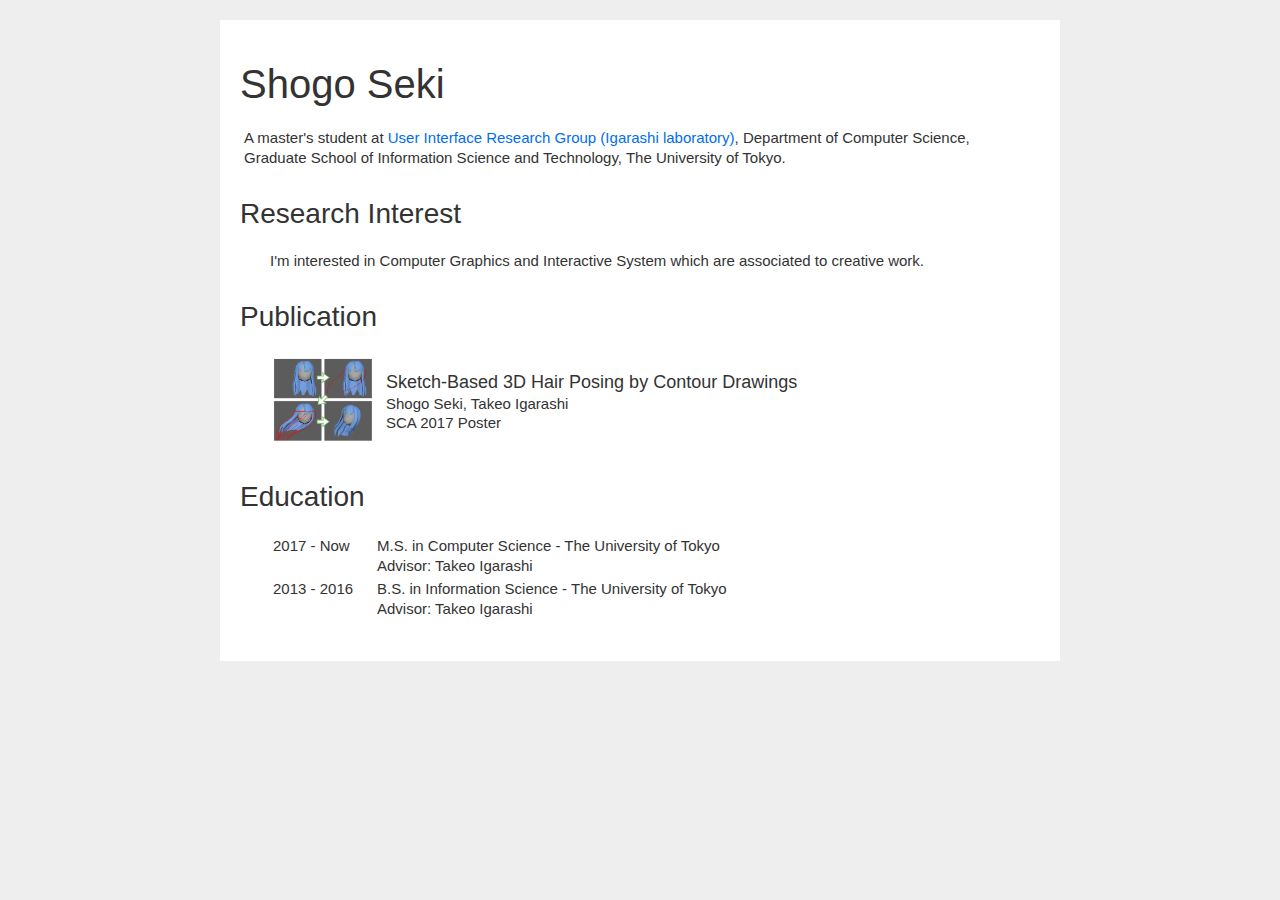
==== index.html @ ca41a8cb "Initial commit" ====
<!DOCTYPE html>
<html lang="ja">
  <head>
    <meta charset="utf-8">
    <meta name="viewport" content="width=device-width, initial-scale=1.0">
    <title>Shogo Seki (関 祥吾)</title>
    <link rel="stylesheet" href="style/style.css">
  </head>
  <body>
    <h1>Shogo Seki</h1>
    <p class="full">
      A master's student at <a href="http://www-ui.is.s.u-tokyo.ac.jp/">User Interface Research Group (Igarashi laboratory)</a>, Department of Computer Science, Graduate School of Information Science and Technology, The University of Tokyo.<br>
    </p>

    <h2>Research Interest</h2>
    <p>
      I'm interested in Computer Graphics and Interactive System which are associated to creative work.
    </p>

    <h2>Publication</h2>
    <div class="content">
      <table>
        <tr>
          <td><img src="img/hairsketch.png" class="teaser" width="100px" /></td>
          <td class="info">
            <div class="title">Sketch-Based 3D Hair Posing by Contour Drawings</div>
            <div class="authors">Shogo Seki, Takeo Igarashi</div>
            <div class="conference">SCA 2017 Poster</div>
          </td>
        </tr>
      </table>
    </div>

    <h2>Education</h2>
    <div class="content">
      <table>
        <tr>
          <td class="year">2017 - Now</td>
          <td class="degree">
            M.S. in Computer Science - The University of Tokyo<br>
            Advisor: Takeo Igarashi
          </td>
        </tr>
        <tr>
          <td class="year">2013 - 2016</td>
          <td class="degree">
            B.S. in Information Science - The University of Tokyo<br>
            Advisor: Takeo Igarashi
          </td>
        </tr>
      </table>
    </div>
  </body>
</html>
---- style/style.css ----
html {
	font-family: sans-serif;
	font-size: 0.625em;
	background-color: #eeeeee;
}

body {
	background-color: #ffffff;
	color: #333333;
	font-family: Helvetica, Arial, sans-serif;
	font-weight: 300;
	line-height: 1.3;
	font-size: 1.5rem;
	max-width: 800px;
	margin: 20px auto;
	padding: 20px 20px 40px;
}

a {
	color: #006df0;
	text-decoration: none;
}

a:hover {
	text-decoration: underline;
}

a.silent {
	color: inherit;
	text-decoration: none;
}

.link {
	width: 1.4rem;
	height: 1.4rem;
	display: inline-block;
	background-image: url(external-link-symbol.svg);
	background-position: center;
	background-size: contain;
	background-repeat: no-repeat;
}

h1 {
	font-size: 4.0rem;
	font-weight: 400;
	line-height: 1.2;
	margin: 20px 0 20px 0;
	padding: 0;
}

h2 {
	font-size: 2.8rem;
	font-weight: 300;
	line-height: 1.2;
	margin: 30px 0 20px;
}

h3 {
	font-size: 1.6rem;
	font-weight: 300;
	line-height: 1.2;
	margin: 0;
	padding: 0;
}

p {
	margin: 0;
	padding: 0 0 0 30px;
}

@media screen and (max-width: 480px) {
	p {
		padding: 0;
	}
}

p.full {
	padding: 0 4px;
}

hr {
	border: 0;
	height: 1px;
	background-color: #dddddd;
}

#footer {
	color: #888888;
	font-size: 1.2rem;
	margin-top: 40px;
}

.content {
	padding: 0 0 0 30px;
}

@media screen and (max-width: 480px) {
	.content {
		padding: 0;
	}
}

.content > .item {
	margin-bottom: 10px;
}

.posts {
	margin: 0;
	padding: 0;
	list-style-type: none;
}

.posts li {
	margin: 0;
	margin-bottom: 10px;
	line-height: 1.2;
}

.note {
	color: #888888;
	font-size: 1.1rem;
}

.year {
	width: 100px;
	vertical-align: top;
}

img.teaser {
	width: 100px;
}

.info {
	padding: 0 0 0 10px;
}

.info > .title {
	font-size: 1.8rem;
	font-weight: 400;
}

.clearfix:after {
    content:" ";
    display:block;
    clear:both;
}
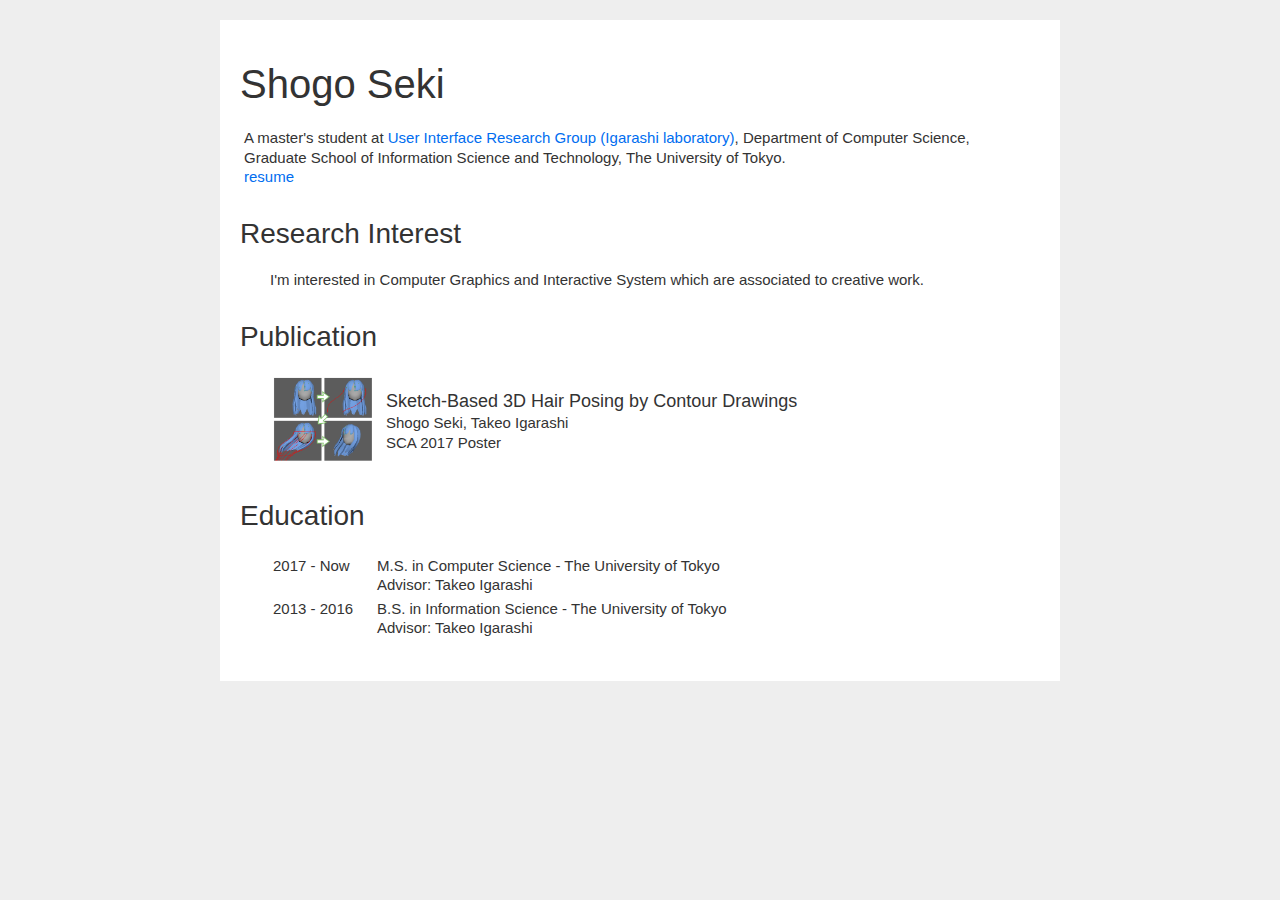
==== commit 04967678: "Add resume" ====
--- a/index.html
+++ b/index.html
@@ -10,6 +10,7 @@
     <h1>Shogo Seki</h1>
     <p class="full">
       A master's student at <a href="http://www-ui.is.s.u-tokyo.ac.jp/">User Interface Research Group (Igarashi laboratory)</a>, Department of Computer Science, Graduate School of Information Science and Technology, The University of Tokyo.<br>
+      <a href="material/resume.pdf">resume</a>
     </p>
 
     <h2>Research Interest</h2>
--- a/style/style.css
+++ b/style/style.css
@@ -14,6 +14,12 @@
 	max-width: 800px;
 	margin: 20px auto;
 	padding: 20px 20px 40px;
+}
+
+@media screen and (max-width: 480px) {
+	body {
+		margin: 0 auto;
+	}
 }
 
 a {
@@ -70,7 +76,7 @@
 
 @media screen and (max-width: 480px) {
 	p {
-		padding: 0;
+		padding: 0 0 0 4px;
 	}
 }
 
@@ -96,7 +102,7 @@
 
 @media screen and (max-width: 480px) {
 	.content {
-		padding: 0;
+		padding: 0 0 0 4px;
 	}
 }
 
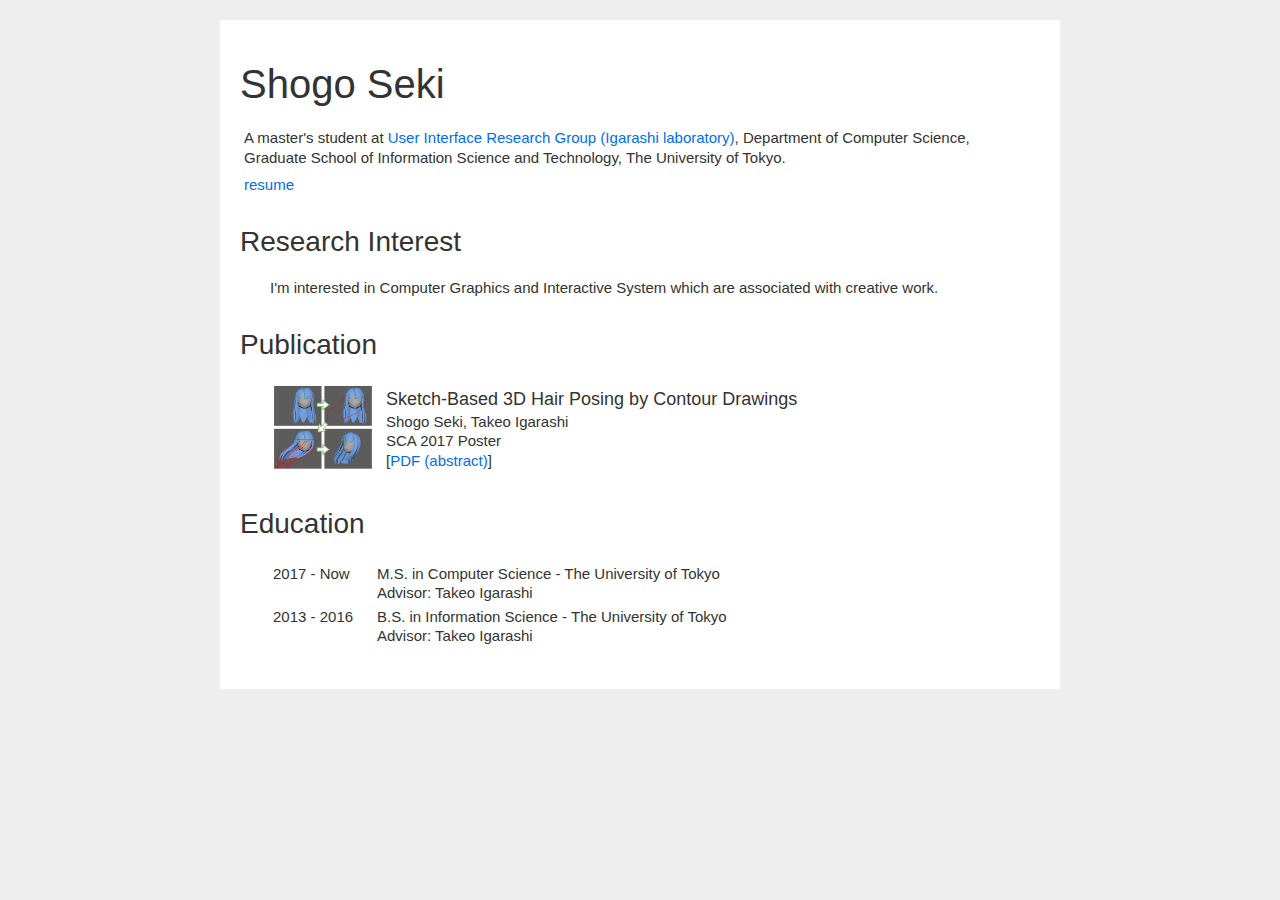
==== commit 4dbc6505: "Add pdf of sca17; fix grammar" ====
--- a/index.html
+++ b/index.html
@@ -9,13 +9,15 @@
   <body>
     <h1>Shogo Seki</h1>
     <p class="full">
-      A master's student at <a href="http://www-ui.is.s.u-tokyo.ac.jp/">User Interface Research Group (Igarashi laboratory)</a>, Department of Computer Science, Graduate School of Information Science and Technology, The University of Tokyo.<br>
+      A master's student at <a href="http://www-ui.is.s.u-tokyo.ac.jp/">User Interface Research Group (Igarashi laboratory)</a>, Department of Computer Science, Graduate School of Information Science and Technology, The University of Tokyo.
+    </p>
+    <p class="full">
       <a href="material/resume.pdf">resume</a>
     </p>
 
     <h2>Research Interest</h2>
     <p>
-      I'm interested in Computer Graphics and Interactive System which are associated to creative work.
+      I'm interested in Computer Graphics and Interactive System which are associated with creative work.
     </p>
 
     <h2>Publication</h2>
@@ -27,6 +29,7 @@
             <div class="title">Sketch-Based 3D Hair Posing by Contour Drawings</div>
             <div class="authors">Shogo Seki, Takeo Igarashi</div>
             <div class="conference">SCA 2017 Poster</div>
+            <div class="links">[<a href="material/sca17/hairsketch-sca17-poster.pdf">PDF (abstract)</a>]</div>
           </td>
         </tr>
       </table>
--- a/style/style.css
+++ b/style/style.css
@@ -70,7 +70,7 @@
 }
 
 p {
-	margin: 0;
+	margin: 8px 0;
 	padding: 0 0 0 30px;
 }
 
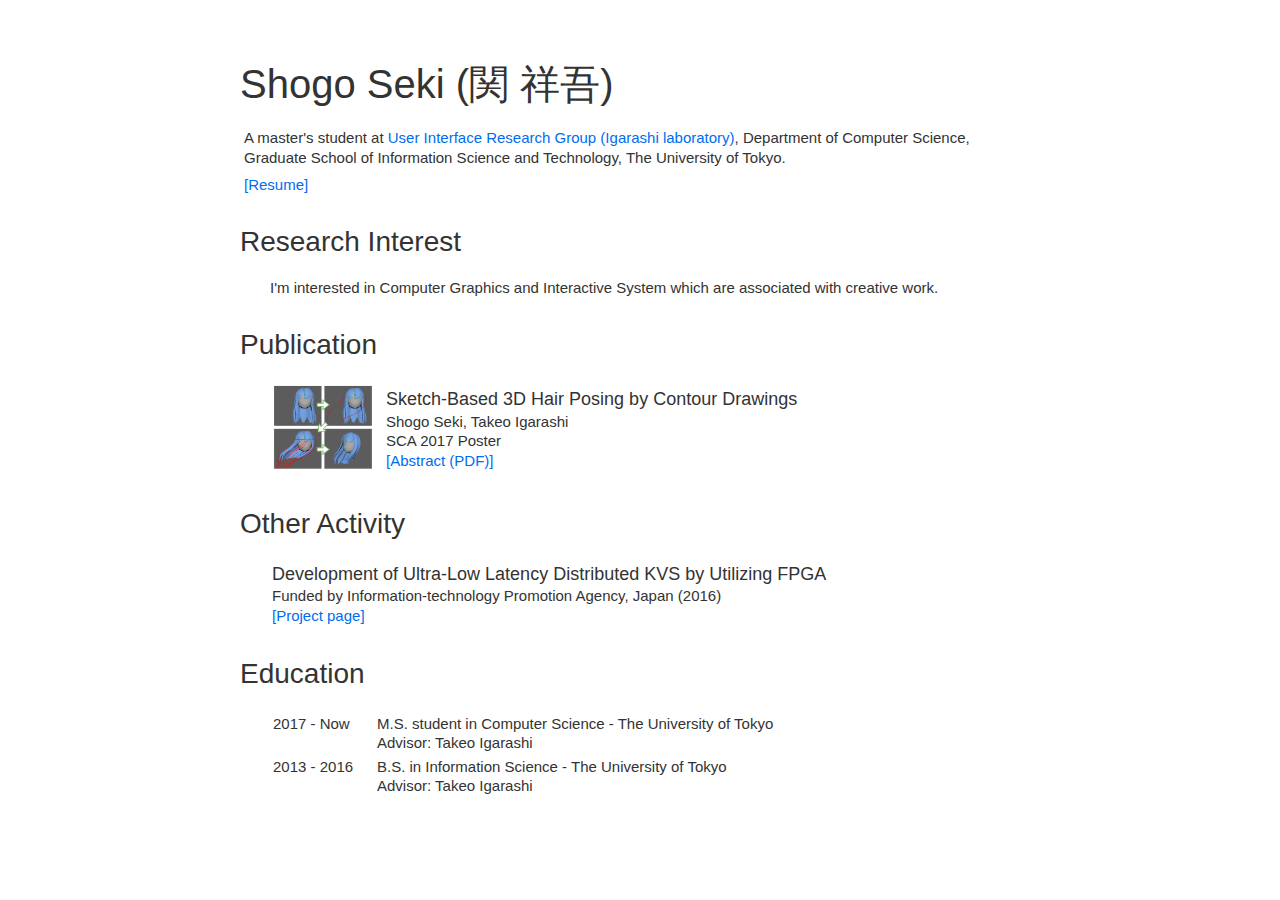
==== commit a0208d19: "Add mitou project; Fix notations" ====
--- a/index.html
+++ b/index.html
@@ -7,12 +7,12 @@
     <link rel="stylesheet" href="style/style.css">
   </head>
   <body>
-    <h1>Shogo Seki</h1>
+    <h1><span class="nowrap">Shogo Seki</span> <span class="nowrap">(関 祥吾)</span></h1>
     <p class="full">
       A master's student at <a href="http://www-ui.is.s.u-tokyo.ac.jp/">User Interface Research Group (Igarashi laboratory)</a>, Department of Computer Science, Graduate School of Information Science and Technology, The University of Tokyo.
     </p>
     <p class="full">
-      <a href="material/resume.pdf">resume</a>
+      <a href="material/resume.pdf">[Resume]</a>
     </p>
 
     <h2>Research Interest</h2>
@@ -29,7 +29,20 @@
             <div class="title">Sketch-Based 3D Hair Posing by Contour Drawings</div>
             <div class="authors">Shogo Seki, Takeo Igarashi</div>
             <div class="conference">SCA 2017 Poster</div>
-            <div class="links">[<a href="material/sca17/hairsketch-sca17-poster.pdf">PDF (abstract)</a>]</div>
+            <div class="links"><a href="material/sca17/hairsketch-sca17-poster.pdf">[Abstract (PDF)]</a></div>
+          </td>
+        </tr>
+      </table>
+    </div>
+
+    <h2>Other Activity</h2>
+    <div class="content">
+      <table>
+        <tr>
+          <td class="info no-image">
+            <div class="title">Development of Ultra-Low Latency Distributed KVS by Utilizing FPGA</div>
+            <div class="description">Funded by Information-technology Promotion Agency, Japan (2016)</div>
+            <div class="links"><a href="https://www.ipa.go.jp/jinzai/mitou/2016/gaiyou_s-3.html">[Project page]</a></div>
           </td>
         </tr>
       </table>
@@ -41,7 +54,7 @@
         <tr>
           <td class="year">2017 - Now</td>
           <td class="degree">
-            M.S. in Computer Science - The University of Tokyo<br>
+            M.S. student in Computer Science - The University of Tokyo<br>
             Advisor: Takeo Igarashi
           </td>
         </tr>
--- a/style/style.css
+++ b/style/style.css
@@ -1,7 +1,6 @@
 html {
 	font-family: sans-serif;
 	font-size: 0.625em;
-	background-color: #eeeeee;
 }
 
 body {
@@ -49,8 +48,8 @@
 h1 {
 	font-size: 4.0rem;
 	font-weight: 400;
-	line-height: 1.2;
-	margin: 20px 0 20px 0;
+	line-height: 1.4;
+	margin: 16px 0 16px 0;
 	padding: 0;
 }
 
@@ -140,6 +139,10 @@
 	padding: 0 0 0 10px;
 }
 
+.info.no-image {
+  padding: 0;
+}
+
 .info > .title {
 	font-size: 1.8rem;
 	font-weight: 400;
@@ -150,3 +153,7 @@
     display:block;
     clear:both;
 }
+
+.nowrap {
+  white-space: nowrap;
+}
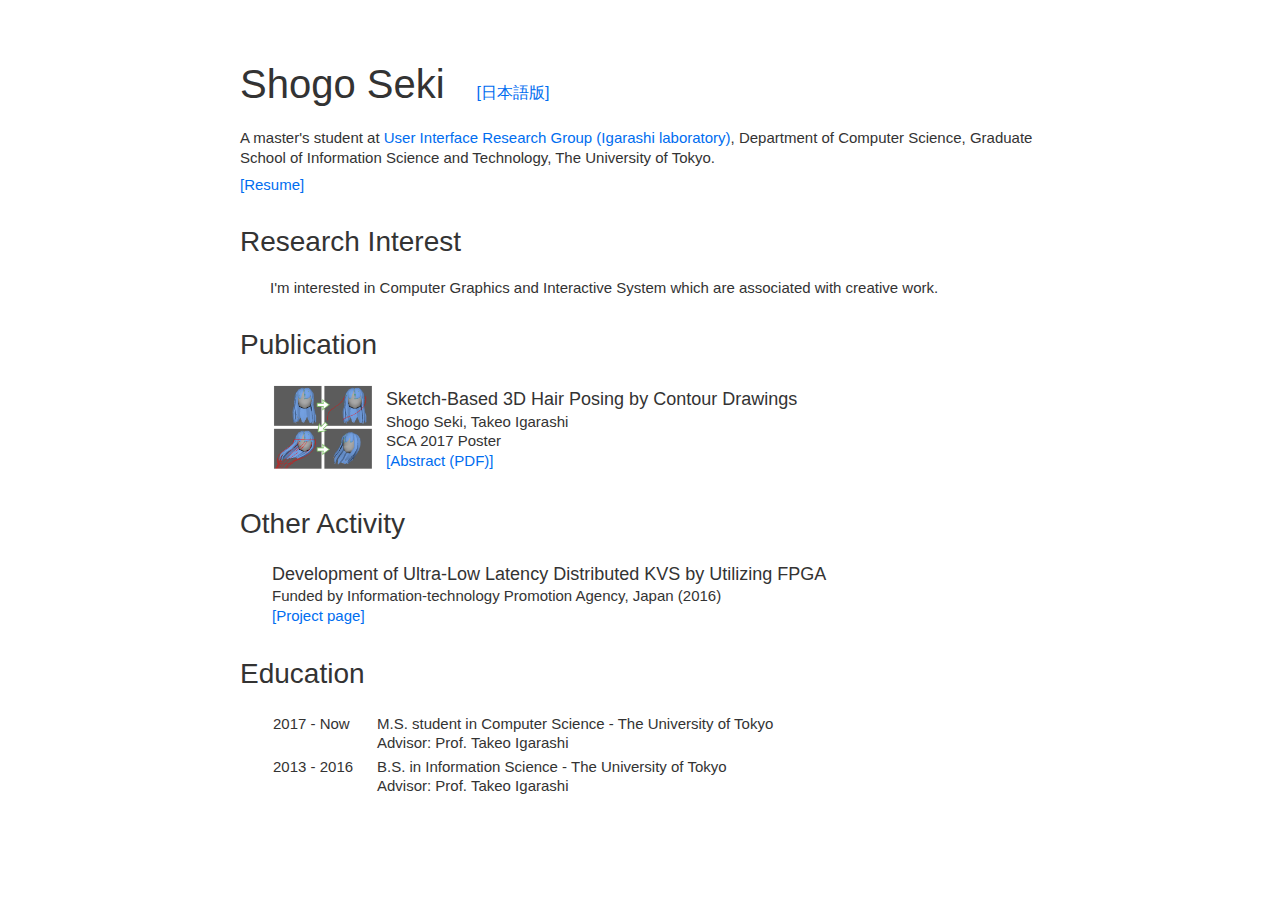
==== commit 087837a5: "Add Japanese version" ====
--- a/index.html
+++ b/index.html
@@ -7,7 +7,7 @@
     <link rel="stylesheet" href="style/style.css">
   </head>
   <body>
-    <h1><span class="nowrap">Shogo Seki</span> <span class="nowrap">(関 祥吾)</span></h1>
+    <h1><span class="nowrap">Shogo Seki</span><a id="switch-lang" href="index-ja.html">[日本語版]</a></h1>
     <p class="full">
       A master's student at <a href="http://www-ui.is.s.u-tokyo.ac.jp/">User Interface Research Group (Igarashi laboratory)</a>, Department of Computer Science, Graduate School of Information Science and Technology, The University of Tokyo.
     </p>
@@ -55,14 +55,14 @@
           <td class="year">2017 - Now</td>
           <td class="degree">
             M.S. student in Computer Science - The University of Tokyo<br>
-            Advisor: Takeo Igarashi
+            Advisor: Prof. Takeo Igarashi
           </td>
         </tr>
         <tr>
           <td class="year">2013 - 2016</td>
           <td class="degree">
             B.S. in Information Science - The University of Tokyo<br>
-            Advisor: Takeo Igarashi
+            Advisor: Prof. Takeo Igarashi
           </td>
         </tr>
       </table>
--- a/style/style.css
+++ b/style/style.css
@@ -49,8 +49,15 @@
 	font-size: 4.0rem;
 	font-weight: 400;
 	line-height: 1.4;
-	margin: 16px 0 16px 0;
 	padding: 0;
+  margin: 16px 0;
+}
+
+#switch-lang {
+  display: inline-block;
+  font-size: 1.6rem;
+  font-weight: 300;
+  margin-left: 32px;
 }
 
 h2 {
@@ -80,7 +87,7 @@
 }
 
 p.full {
-	padding: 0 4px;
+	padding: 0;
 }
 
 hr {
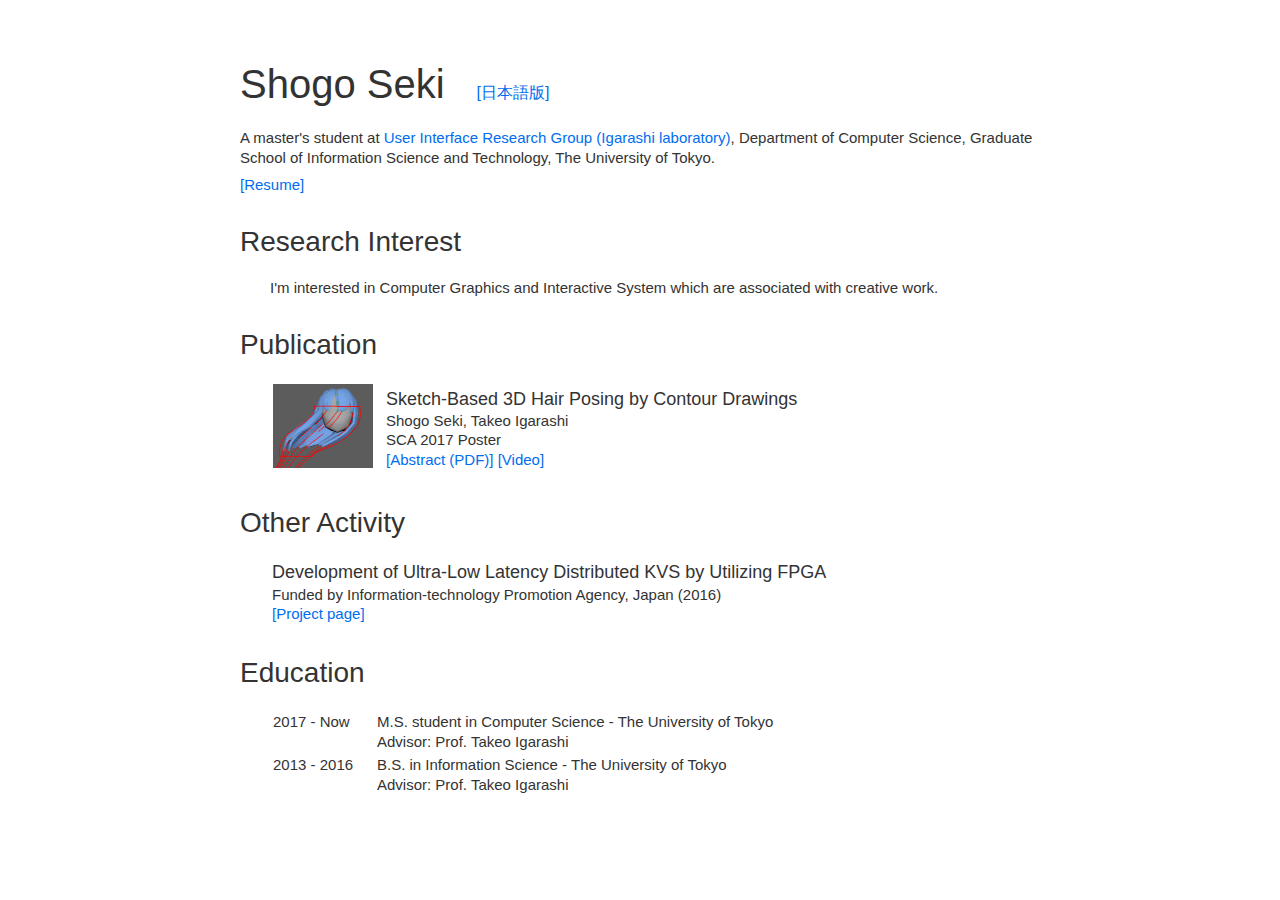
==== commit fda5e18a: "Add video link" ====
--- a/index.html
+++ b/index.html
@@ -29,7 +29,7 @@
             <div class="title">Sketch-Based 3D Hair Posing by Contour Drawings</div>
             <div class="authors">Shogo Seki, Takeo Igarashi</div>
             <div class="conference">SCA 2017 Poster</div>
-            <div class="links"><a href="material/sca17/hairsketch-sca17-poster.pdf">[Abstract (PDF)]</a></div>
+            <div class="links"><a href="material/sca17/hairsketch-sca17-poster.pdf">[Abstract (PDF)]</a> <a href="https://drive.google.com/file/d/0B65B4OPXuYqLZEd2LXZlaDdKVVk/view">[Video]</a></div>
           </td>
         </tr>
       </table>
